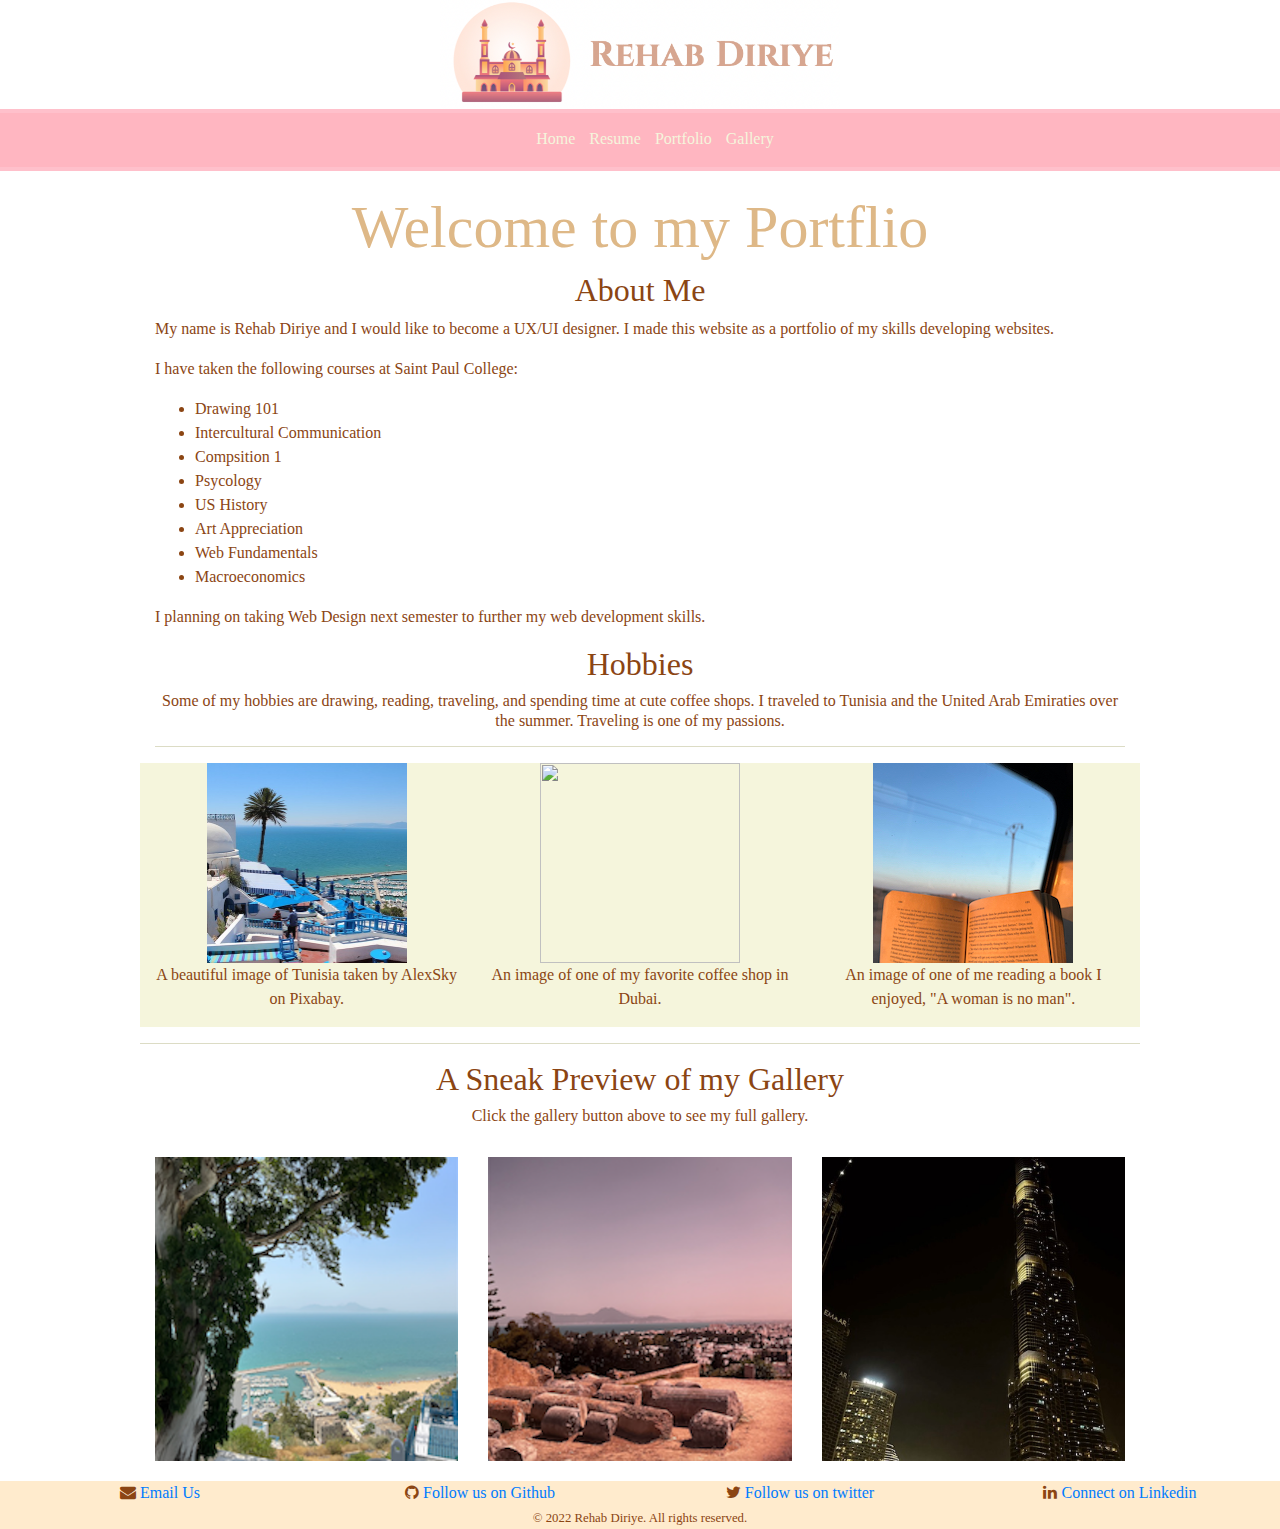
==== index.html @ eedfa1ce "Add files via upload" ====
<!DOCTYPE html> 
<html lang="en">
<head>
	<title>Rehab's Portfolio: :Home</title>
	<meta charset="utf-8">
	<meta name="viewport" content=" This is an example of a meta description. This will often show up in search results so it is important to write a high quality description for each page of a website">
	<link rel="stylesheet" href="https://cdnjs.cloudflare.com/ajax/libs/font-awesome/4.7.0/css/font-awesome.min.css">
	<link rel="stylesheet" href="https://cdn.jsdelivr.net/npm/bootstrap@4.6.1/dist/css/bootstrap.min.css">
	<link rel="stylesheet" href="style.css">



</head>
<body>

	<header>
		<img src="images/logo.png" alt="logo" height="1200" width="400" class="img-fluid logo">
	</header>
	<nav>
		  <ul>
			  <li><a href="index.html">Home</a></li>
			  <li><a href="resume.html">Resume</a></li>
			  <li><a href="multimedia.html">Portfolio</a></li>
			  <li><a href="gallery.html">Gallery</a></li>
		 </ul>
	</nav>
		<main>
					<div class="container-fluid">
		                    <div class="row">
		                        <div class="col-sm-12">
									<h1>Welcome to my Portflio</h1>
									<h2>About Me</h2>
									<p>My name is Rehab Diriye and I would like to become a UX/UI designer. I made this website as a portfolio of my skills developing websites.</p>

									<p>I have taken the following courses at Saint Paul College:</p>

									<ul>
										<li>Drawing 101</li>
										<li>Intercultural Communication</li>
										<li>Compsition 1</li>
										<li>Psycology</li>
										<li>US History</li>
										<li>Art Appreciation</li>
										<li>Web Fundamentals</li>
										<li>Macroeconomics</li>
									</ul>
							

								<p>I planning on taking Web Design next semester to further my web development skills.</p>
							</div>

							<hr>
							<div class="container-fluid">
								
										<h2>Hobbies</h2>
										<h6>Some of my hobbies are drawing, reading, traveling, and spending time at cute coffee shops. I traveled to Tunisia and the United Arab Emiraties over the summer. Traveling is one of my passions.</h6>
										<hr>
											<div class="row home-page">
												<div class="col-sm-4">
														<img src="images/tunisia.jpg" alt="" height="200" width="200" class="home-photo" class="img-fluid">
														<p>A beautiful image of Tunisia taken by AlexSky on Pixabay.</p>
												</div>
											

											
												<div class="col-sm-4">
															<img src="images/coffeeshop.jpg" alt="" height="200" width="200" class="home-photo" class="img-fluid">
															<p>An image of one of my favorite coffee shop in Dubai.</p>
												</div>
										

											
												<div class="col-sm-4">
															<img src="images/read.jpg" alt="" height="200" width="200" class="home-photo" class="img-fluid">
															<p>An image of one of me reading a book I enjoyed, "A woman is no man".</p>
												</div>
											
										</div>
									</div>
								</div>
							</div>

					
					<hr>

					<h2>A Sneak Preview of my Gallery</h2>
					<h6>Click the gallery button above to see my full gallery.</h6><br>



					<div class="container-fluid">
						<div class="row">
							<div class="col-sm-4">
								<img src="images/tunisia2.png" height="400" width="400"alt="" class="img-fluid">
						</div>

						<div class="col-sm-4">
								<img src="images/tunisia3.png" height="400" width="400"alt="" class="img-fluid">
						</div>

						<div class="col-sm-4">
								<img src="images/dubai.jpg" height="400" width="400"alt="" class="img-fluid">
						</div>
		</main>


	<footer>
			<div class="container-fluid">
				<div class="row">
					<div class="col-sm-3">
						<i class="fa fa-envelope" aria-hidden="true"></i>
						<a href="mainto:me@gmail.com" target="_blank">Email Us</a>
					</div>

					<div class="col-sm-3">
						<i class="fa fa-github" aria-hidden="true"></i>
						<a href="https://github.com">Follow us on Github</a>
					</div>

					<div class="col-sm-3">
						<i class="fa fa-twitter" aria-hidden="true"></i>
						<a href="https://twitter.com">Follow us on twitter </a>
					</div>

					<div class="col-sm-3">
						<i class="fa fa-linkedin" aria-hidden="true"></i>
						<a href="https://twitter.com">Connect on Linkedin</a>

					</div>
				</div>
			</div>

		<small>&copy; 2022 Rehab Diriye. All rights reserved.</small>


	</footer>
<!--jQuery, Popper, and Bootstrap Javascript files-->
<script src="https://cdn.jsdelivr.net/npm/jquery@3.6.0/dist/jquery.slim.min.js"></script>
<script src="https://cdn.jsdelivr.net/npm/popper.js@1.16.1/dist/umd/popper.min.js"></script>
<script src="https://cdn.jsdelivr.net/npm/bootstrap@4.6.1/dist/js/bootstrap.bundle.min.js"></script>
	

</body>
</html>
---- style.css ----
nav ul{
  text-align: center;
  text-align-last: none;
}

body{
  font-family:  serif;
  margin: 0;
  color: saddlebrown;
}

nav{
  background-color: lightpink;
  border-top: 4px solid pink;
  border-bottom: 4px solid pink;
  padding-top: 14px;
}

nav a{
  text-decoration:none;
  padding-right: 10px;
 
}

main{
  max-width: 1000px;
  margin: 20px auto;
}
nav li{
  display: inline;
}

nav a:link{
  color: beige;
}

nav a:visited{
  color: saddlebrown;
}

nav a:hover{
  color: white;
}

nav a:active{
  color: pink;
}

h1{
  font-size: 3.75em;
  text-align: center;
}

table{
  border-collapse: collapse;
}

td, th{
  border:  2px solid darkmagenta;
  padding: 20px;
}

th{
  background-color: pink;
  color: white;
}

label{
  float: left;
  width: 8em;
  padding-right: 1em
}

input, textarea{
  margin-bottom: 1em;
  display: block;
}

[type=submit]{
  display: block;
  background-color: lightgray;


}

form, table{
  margin-left: 0 auto;
  margin-right: 0 auto;
}
h2{
  text-align: center;
}

h1{
  color: burlywood;
}

h6{
  text-align: center;
}


header img{
  margin: 0 auto;
  display: block;
  text-align: center;
}


.home-page{
  background-color: beige;
  text-align: center;
  max-width: 0 auto;
}

.logo{
  margin: 0 auto;
  display: block;
}


/* CSS Adjustments for Tablets */
@media only screen and (max-width:1024px)

{
  h1{
    font-size: 1.8em;
  }
}

/* CSS Adjustments for Smartphones */
@media only screen and (max-width:768px)

{
  h1{
    font-size: 1.5em;
  }
}

hr{
  background-color: beige;
}

footer{
  text-align: center;
  background-color: blanchedalmond;
  margin: 0;
  display: block;
  clear: both;
}
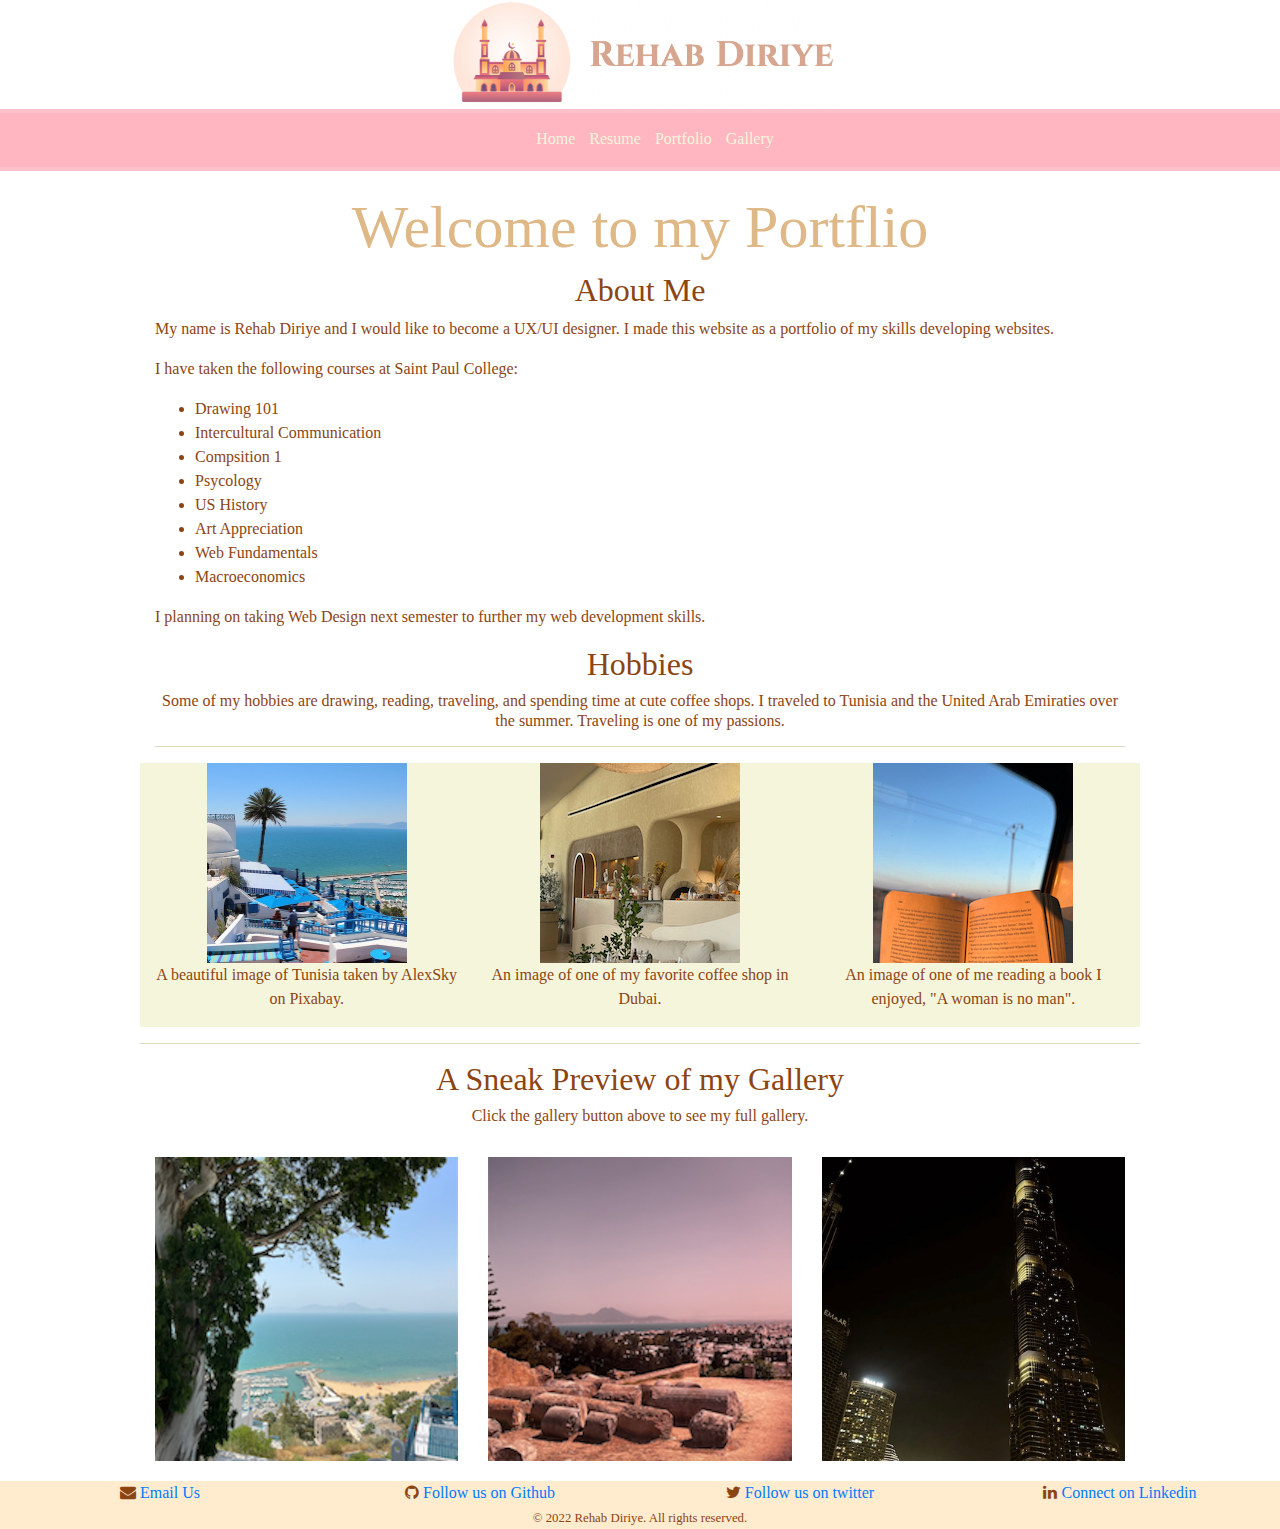
==== commit 527d2a8e: "Add files via upload" ====
--- a/index.html
+++ b/index.html
@@ -64,7 +64,7 @@
 
 											
 												<div class="col-sm-4">
-															<img src="images/coffeeshop.jpg" alt="" height="200" width="200" class="home-photo" class="img-fluid">
+															<img src="images/coffeeshop.JPG" alt="" height="200" width="200" class="home-photo" class="img-fluid">
 															<p>An image of one of my favorite coffee shop in Dubai.</p>
 												</div>
 										
